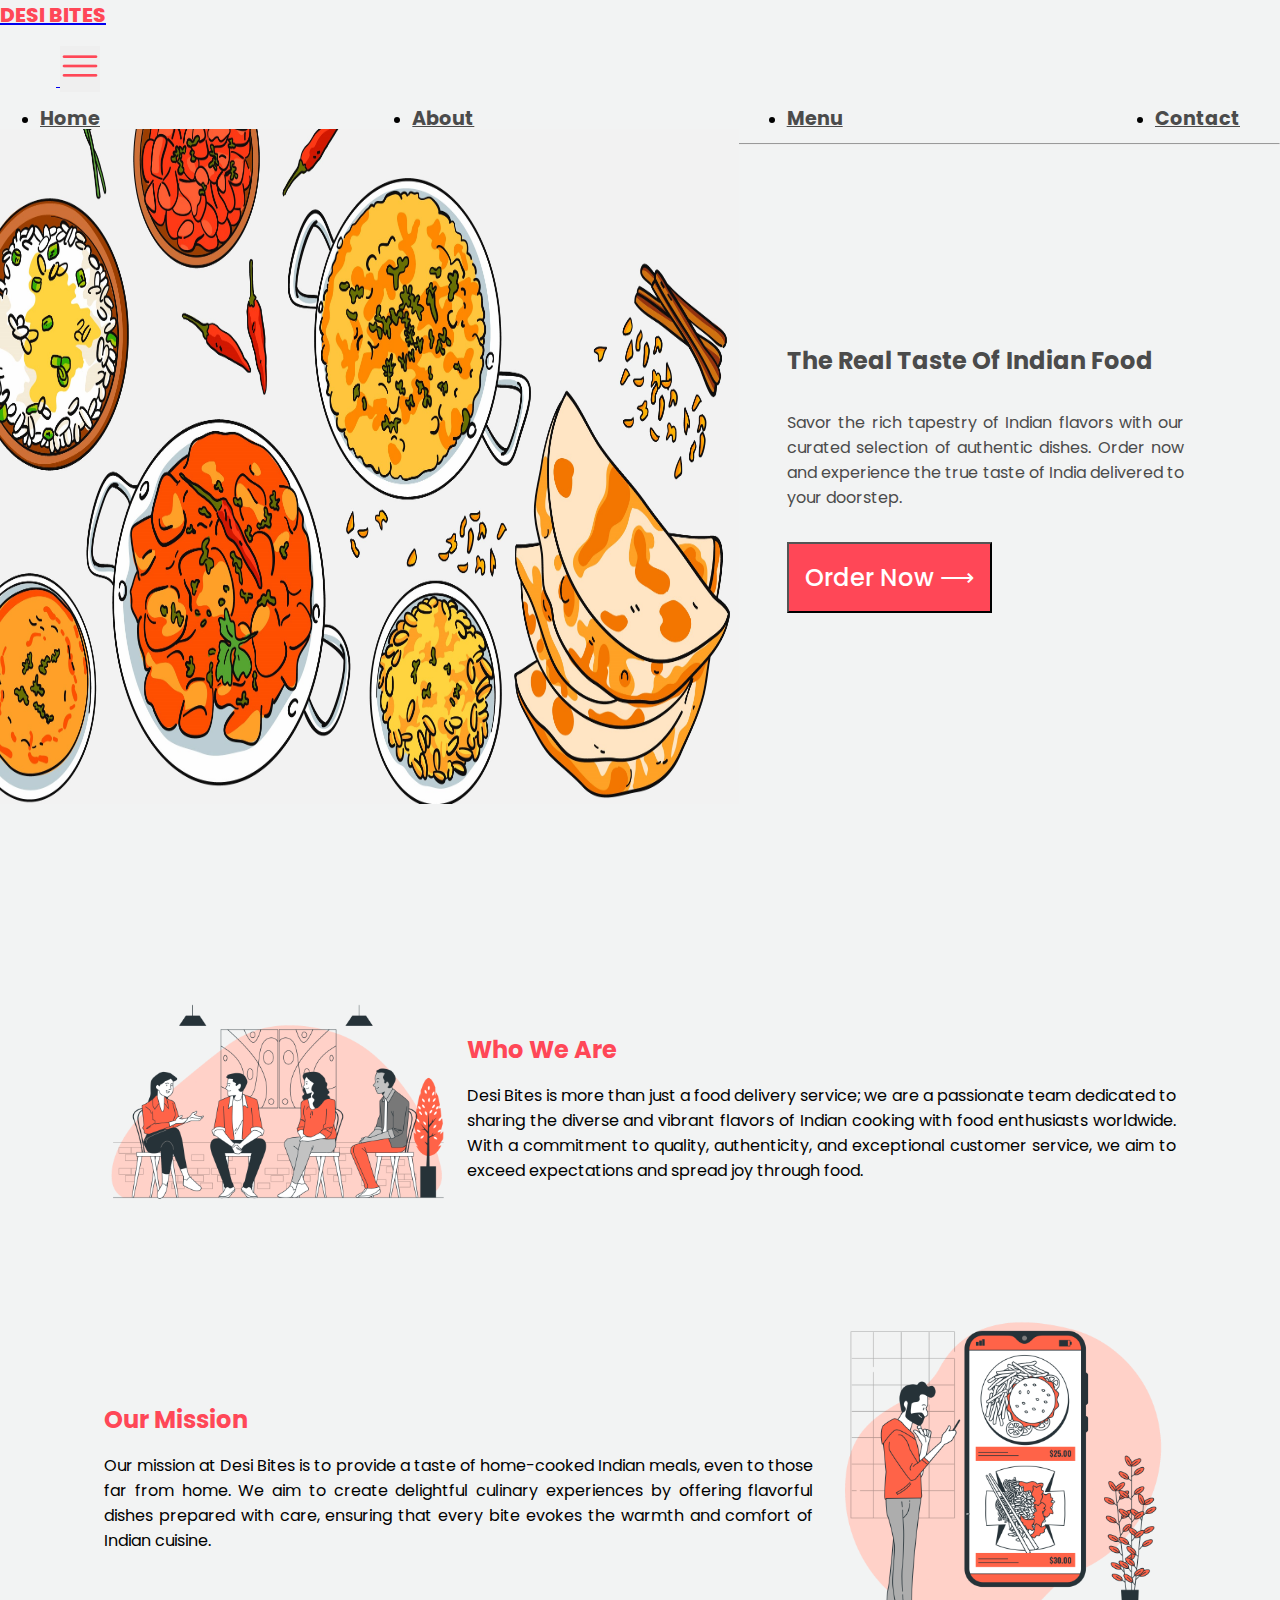
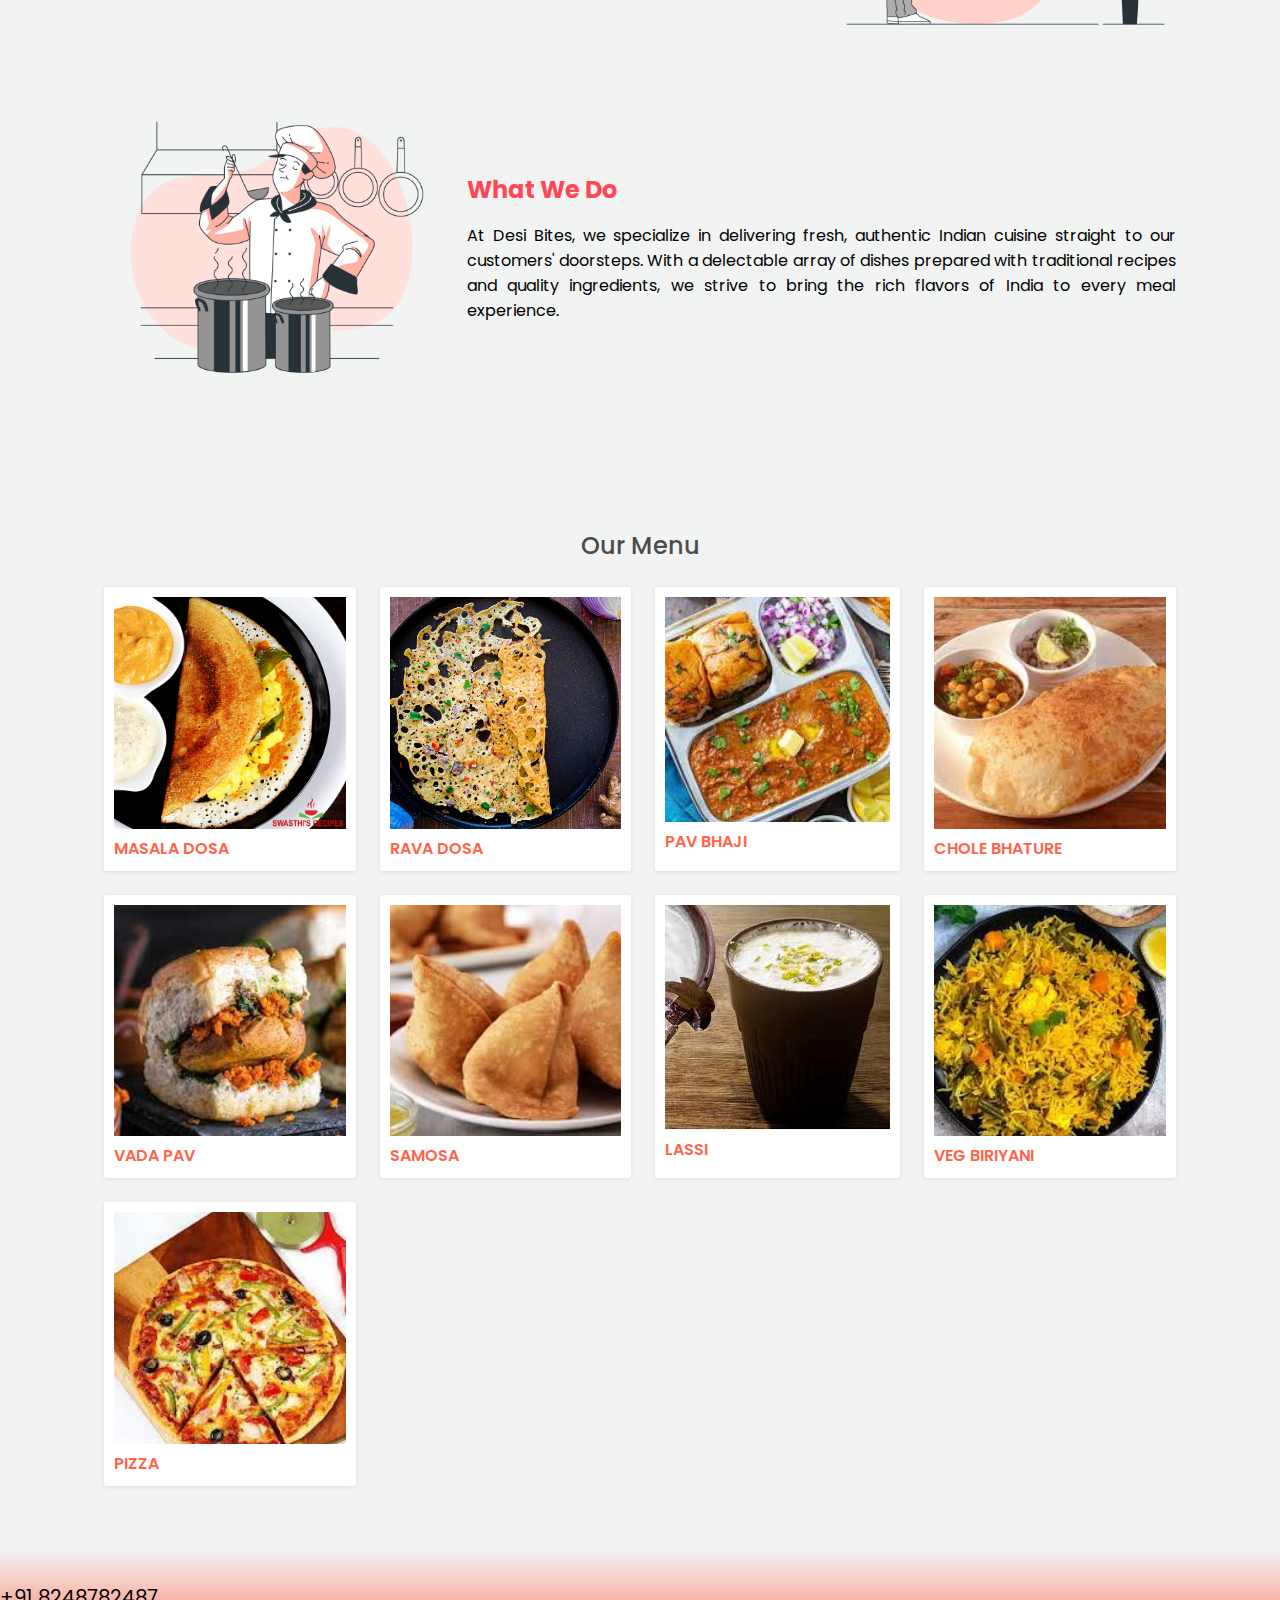
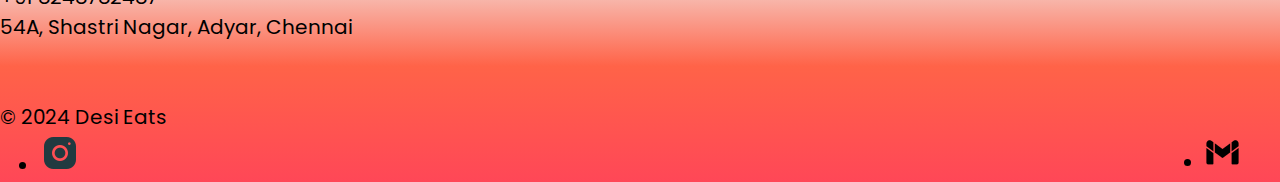
==== frontend/index.html @ 7fdef75f "first commit" ====
<!DOCTYPE html>
<html lang="en">

<head>
  <meta charset="UTF-8">
  <meta name="viewport" content="width=device-width, initial-scale=1.0">
  <title>DESI BITES</title>
  <link href="https://cdn.jsdelivr.net/npm/bootstrap@5.3.2/dist/css/bootstrap.min.css" rel="stylesheet"
    integrity="sha384-T3c6CoIi6uLrA9TneNEoa7RxnatzjcDSCmG1MXxSR1GAsXEV/Dwwykc2MPK8M2HN" crossorigin="anonymous">
  <link href="style.css" rel="stylesheet">
  <link rel="preconnect" href="https://fonts.googleapis.com">
  <link rel="preconnect" href="https://fonts.gstatic.com" crossorigin>
  <link href="https://fonts.googleapis.com/css2?family=Oswald:wght@500&family=Quicksand&display=swap" rel="stylesheet">
</head>

<body>


  <div class="navi container-sm">
    <nav class="navbar navbar-expand-md">

      <a href="/" class="d-flex align-items-center mb-0 mb-md-0 me-md-auto link-body-emphasis text-decoration-none">

        <p>DESI BITES</p>
        <svg class="bi me-4" width="40" height="30">
          <use xlink:href="#bootstrap"></use>
        </svg>
      </a>
      <button class="navbar-toggler" type="button" data-bs-toggle="collapse" data-bs-target="#navbarNav"
        aria-controls="navbarNav" aria-expanded="false" aria-label="Toggle navigation">
        <img src="./images/menu-bar.png">
      </button>
      <div class="collapse navbar-collapse justify-content-end " id="navbarNav">
        <ul class="nav">
          <li class="nav-item"><a href="#Home" class="nav-link" aria-current="page">Home</a></li>
          <li class="nav-item"><a href="#About" class="nav-link">About</a></li>
          <li class="nav-item"><a href="#products" class="nav-link">Menu</a></li>
          <li class="nav-item"><a href="#end" class="nav-link">Contact</a></li>
        </ul>
      </div>
    </nav>
    <hr>
  </div>

  <section id="Home" class="container-xxxl">

    <div class="bg">
      <img src="images/landing.jpg">
    </div>
    <div class="content">
      <h2 class="fs-1">The Real Taste Of Indian Food</h2>
      <p>Savor the rich tapestry of Indian flavors with our curated selection of authentic dishes. Order now and
        experience the true taste of India delivered to your doorstep.</p>
      <a href="./order.html"><button type="button" class="btn">Order Now ⟶ </button></a>
    </div>

  </section>


  <section id="About" class="container px-2 py-5 parallax">
    <div>
      <img src="./images/who.png">
    </div>
    <div class="words1">
      <h2>Who We Are</h2>
      <p>Desi Bites is more than just a food delivery service; we are a passionate team dedicated to sharing the diverse and vibrant flavors of Indian cooking with food enthusiasts worldwide. With a commitment to quality, authenticity, and exceptional customer service, we aim to exceed expectations and spread joy through food.</p>
    </div>
    <div>
      <img src="./images/mission.png">
    </div>
    <div class="words2 ">
      <h2>Our Mission</h2>
      <p>Our mission at Desi Bites is to provide a taste of home-cooked Indian meals, even to those far from home. We aim to create delightful culinary experiences by offering flavorful dishes prepared with care, ensuring that every bite evokes the warmth and comfort of Indian cuisine.</p>
    </div>

    <div>
      <img src="./images/what.png">
    </div>
    <div class="words3">
      <h2>What We Do</h2>
      <p>At Desi Bites, we specialize in delivering fresh, authentic Indian cuisine straight to our customers' doorsteps. With a delectable array of dishes prepared with traditional recipes and quality ingredients, we strive to bring the rich flavors of India to every meal experience.</p>
    </div>
  </section>


  <div id="products" class="container">
    <h2 class="title">Our Menu</h2>
    <div class="shop-content">


      <div class="food-box">
        <div class="pic">
          <img src="images/masaladosa.jpg" class="food-img">
        </div>
        <h2 class="food-title">MASALA DOSA</h2>
      </div>


      <div class="food-box">
        <div class="pic"><img src="images/ravadosa.jpg" class="food-img"></div>
        <h2 class="food-title">RAVA DOSA</h2>
      </div>

      <div class="food-box">
        <div class="pic"><img src="images/pavbhaji.jpeg" class="food-img"></div>
        <h2 class="food-title">PAV BHAJI</h2>
      </div>

      <div class="food-box">
        <div class="pic"><img src="images/chole.jpeg" class="food-img"></div>
        <h2 class="food-title">CHOLE BHATURE</h2>
      </div>

      <div class="food-box">
        <div class="pic"><img src="images/vadapav.jpeg" class="food-img"></div>
        <h2 class="food-title">VADA PAV</h2>
      </div>

      <div class="food-box">
        <div class="pic"><img src="images/samosa.jpeg" class="food-img"></div>
        <h2 class="food-title">SAMOSA</h2>
        
      </div>


      <div class="food-box">
        <div class="pic"><img src="images/lassi.jpeg" class="food-img"></div>
        <h2 class="food-title">LASSI</h2>
      </div>


      <div class="food-box">
        <div class="pic"><img src="images/biriyani.jpeg" class="food-img"></div>
        <h2 class="food-title">VEG BIRIYANI</h2>
        
      </div>

      <div class="food-box">
        <div class="pic"><img src="images/pizza.jpeg" class="food-img"></div>
        <h2 class="food-title">PIZZA</h2>
      </div>

    </div>
  </div>

  <section id="end">
    <footer class="d-flex flex-wrap justify-content-between align-items-center px-5 py-5 ">
      <div class="col-md-4 d-flex align-items-center">
        <p>+91 8248782487<br>54A, Shastri Nagar, Adyar, Chennai<br><br><br>© 2024 Desi Eats</p>

      </div>

      <ul class="nav col-md-4 justify-content-end list-unstyled d-flex">
        <li class="ms-3"><a class="text-body-secondary" href="https://www.instagram.com/">
            <img src="./images/instagram.png">
          </a></li>
        <li class="ms-3"><a class="text-body-secondary" href="https://mail.google.com/mail/">
            <img src="./images/gmail.png">
          </a></li>
      </ul>
    </footer>
  </section>
  <iframe class="chat-bot" width="350" height="400" allow="microphone;" src="https://console.dialogflow.com/api-client/demo/embedded/bd2363ce-1d97-408a-8fe8-2c921ad6c473"></iframe>
  <script src="https://cdn.jsdelivr.net/npm/bootstrap@5.3.2/dist/js/bootstrap.bundle.min.js"
    integrity="sha384-C6RzsynM9kWDrMNeT87bh95OGNyZPhcTNXj1NW7RuBCsyN/o0jlpcV8Qyq46cDfL"
    crossorigin="anonymous"></script>
    <script src="script.js"></script>
</body>

</html>
---- frontend/style.css ----
@import url('https://fonts.googleapis.com/css2?family=Poppins:wght@200;300;400;500;600;700;800;900&display=swap');

* {
  font-family: 'Poppins', sans-serif;
  margin: 0;
  padding: 0;
  box-sizing: border-box;
}

body {
  background-color: #F2F3F3;
}

header {
  position: fixed;
  top: 0;
  left: 0;
  width: 100%;
  z-index: 99;
  background-color: #ff4757;
}

.nav {
  max-width: 1200px;
  margin: auto;
  width: 100%;
  height: 50px;
  display: flex;
  justify-content: space-between;
  align-items: center;
}

.logo {
  font-size: 1.1rem;
  font-weight: 500;
  text-decoration: none;
  text-transform: uppercase;
  color: #ffffff;
}

.box {
  color: white;
  width: 30px;
  height: 30px;
  text-align: center;
  position: relative;
}

.cart-count {
  position: absolute;
  background-color: #2f3542;
  top: -5px;
  right: 0;
  padding: 3px;
  height: 20px;
  width: 20px;
  line-height: 20px;
  border-radius: 50%;
  z-index: 99;
}

#cart-icon {
  font-size: 1.5rem;
  cursor: pointer;
  padding-top: 10px;
}

img {
  width: 100%;
}

.container {
  max-width: 1200px;
  padding: 4rem;
  margin: auto;
  width: 100%;
}

svg {
  height: 3.5rem;
  width: 3.5rem;
}

.navi p {
  font-size: 1.25rem;
  font-weight: 800;
  color: #ff4757;
}

.navi span {
  color: #4b4b4b;
  font-weight: 900;
}

.nav-link {
  color: #4b4b4b;
  font-weight: bolder;
  font-size: 1.2rem;
}

.nav-link:hover {
  color: #ff4757;
}

.navbar-toggler {
  border: none;
}

.bg img {
  min-width: 100%;
  height: auto;
}

#Home {
  min-height: 50vh;
  display: grid;
  grid-template-columns: 1.5fr 1fr;
  align-items: center;
  justify-content: center;
  column-gap: 3rem;
  margin-bottom: 5rem;
}

.bg img {
  margin-top: -1rem;
  height: 75vh;

}

.content {
  color: #4b4b4b;
  margin-right: 3rem;
}

.content p {
  text-align: justify;
  margin-right: 3rem;
  margin-top: 2rem;
}

.content .btn {
  color: #ffffff;
  background-color: #ff4757;
  font-size: 1.5rem;
  font-weight: 500;
  padding: 1rem;
  margin-top: 2rem;
}

.content .btn:hover {
  color: #ffffff;
  border: 1px solid;
  box-shadow: 4px 4px 8px #ff4757;
}


h2.title {
  text-align: center;
  font-weight: 500;
  margin-bottom: 1.5rem;
  color: #4b4b4b;
}

.shop-content {
  display: grid;
  grid-template-columns: repeat(auto-fit, minmax(220px, auto));
  gap: 1.5rem;
  justify-content: center;
  align-content: center;
}

.food-box {
  position: relative;
  background-color: #fff;
  padding: 10px;
  box-shadow: 0 1px 4px rgba(40, 37, 37, 0.1);
  border-radius: 3px;
}

.pic {
  overflow: hidden;
}

.pic:hover img {
  transform: scale(1.5);
}

.food-img {
  transition: 0.4s;
  aspect-ratio: 1/1;
  object-fit: cover;
}

.food-title {
  font-size: 1rem;
  font-weight: 600;
  color: #ff6348;
}

.food-price {
  font-weight: 500;
}

.add-cart {
  position: absolute;
  bottom: 0;
  right: 0;
  background-color: #2ed573;
  color: white;
  padding: 10px;
  font-size: 1.1rem;
  cursor: pointer;
  transition: 0.5s;
}

.add-cart:hover {
  background-color: rgba(255, 0, 0, 0.786);
}


.cart {
  position: fixed;
  top: 0;
  right: -100%;
  width: 400px;
  height: 100vh;
  overflow-y: auto;
  overflow-x: hidden;
  padding: 20px;
  background-color: white;
  box-shadow: 0 1px 4px rgba(40, 37, 37, 0.1);
  z-index: 100;
}

.cart-active {
  right: 0;
  transition: 0.5s;
}

.cart-title {
  text-align: center;
  font-size: 1.5rem;
  font-weight: 500;
  margin-bottom: 1rem;
  padding-bottom: 20px;
  border-bottom: 1px solid rgba(0, 0, 0, 0.1);
}

.cart-box {
  display: grid;
  grid-template-columns: 32% 50% 18%;
  align-items: center;
  gap: 1rem;
  margin-top: 1rem;
  border-bottom: 1px solid rgba(0, 0, 0, 0.1);
  padding-bottom: 10px;
}

.cart-img {
  width: 75px;
  height: 75px;
  object-fit: cover;
  border: 2px solid rgba(0, 0, 0, 0.1);
  padding: 5px;
}

.detail-box {
  display: grid;
  row-gap: 0.5rem;
}

.price-box {
  display: flex;
  justify-content: space-between;
}

.cart-food-title {
  font-size: 1rem;
  text-transform: uppercase;
  color: #ff6348;
  font-weight: 500;
}

.cart-price {
  font-weight: 500;
}

.cart-quantity {
  border: 1px solid rgba(0, 0, 0, 0.1);
  outline: none;
  width: 2.4rem;
  text-align: center;
  font-size: 1rem;
}

.cart-remove {
  font-size: 24px;
  color: red;
  cursor: pointer;
}

.total {
  display: flex;
  justify-content: flex-end;
  margin-top: 1.5rem;
}

.total-title {
  font-size: 1rem;
  font-weight: 600;
}

.total-price {
  margin-left: 0.5rem;
}

.btn-buy {
  padding: 12px 20px;
  background-color: #2f3542;
  color: #fff;
  border: none;
  font-size: 1rem;
  font-weight: 500;
  cursor: pointer;
}

#cart-close {
  position: absolute;
  top: 1rem;
  right: 0.8rem;
  font-size: 2rem;
  cursor: pointer;
}

#About {
  padding: 2.5rem 5%;
  display: grid;
  grid-template-rows: 1fr 1fr 1fr;
  grid-template-columns: 1fr 1fr 1fr;
  justify-content: center;
  text-align: justify;
  align-items: center;
  gap: 1rem;
}

.words1 {
  grid-row-start: 1;
  grid-column-start: 2;

  grid-row-end: 2;
  grid-column-end: 4;
}

.words2 {
  grid-row-start: 2;
  grid-column-start: 1;

  grid-row-end: 3;
  grid-column-end: 3;
}

.words3 {
  grid-row-start: 3;
  grid-column-start: 2;

  grid-row-end: 4;
  grid-column-end: 4;
}

#About img {
  max-width: 100%;
  height: auto;
}

#About h2 {
  color: #ff4757;
  padding-bottom: 1rem;
}


#end {
  padding-top: 2rem;
  font-size: 1.25rem;
  ;
  background: linear-gradient(180deg, #F2F3F3, #ff6348, #ff4757);
}

hr {
  color: #4b4b4b;
}
.chat-bot {
  position: fixed;
  right: 20px;
  bottom: 200px;
  border: none;
  z-index: 1000; 
}


@media (max-width:768px) {

  p {
    font-size: 1rem;
    line-height: 1.5rem;
  }

  #Home {
    display: flex;
    flex-direction: column;
    gap: 2rem;
  }

  .bg img {
    height: 50vh;

  }

  .content {
    margin-left: 15%;
  }

  .content .btn {
    border-width: 2px;
    font-size: 1.2rem;
    padding: 0.75rem;
    margin-top: 1rem;
  }

  #About {
    display: flex;
    flex-direction: column;
    gap: 2.5rem
  }

  #About h2 {
    text-align: center;
  }

  #About img {
    max-width: 50%;
    height: auto;
    margin-left: auto;
    margin-right: auto;
    display: block;
  }
}
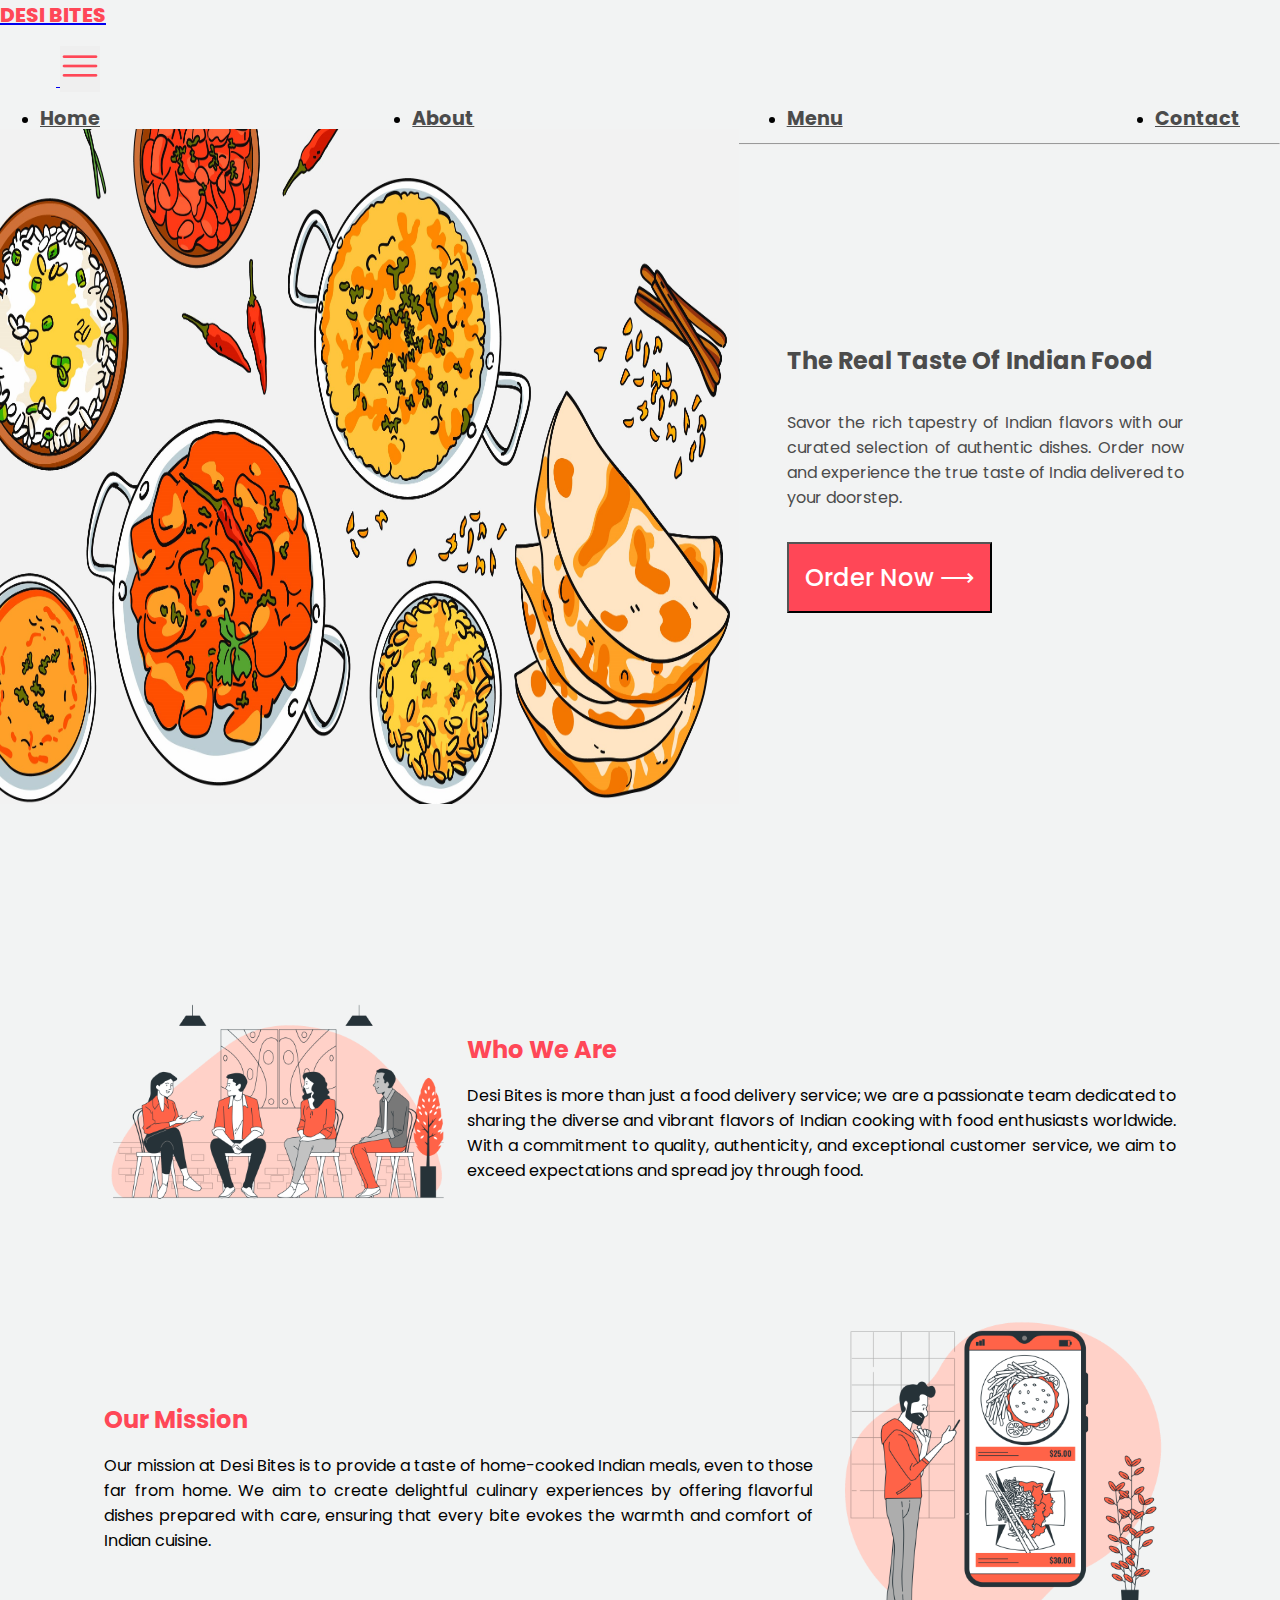
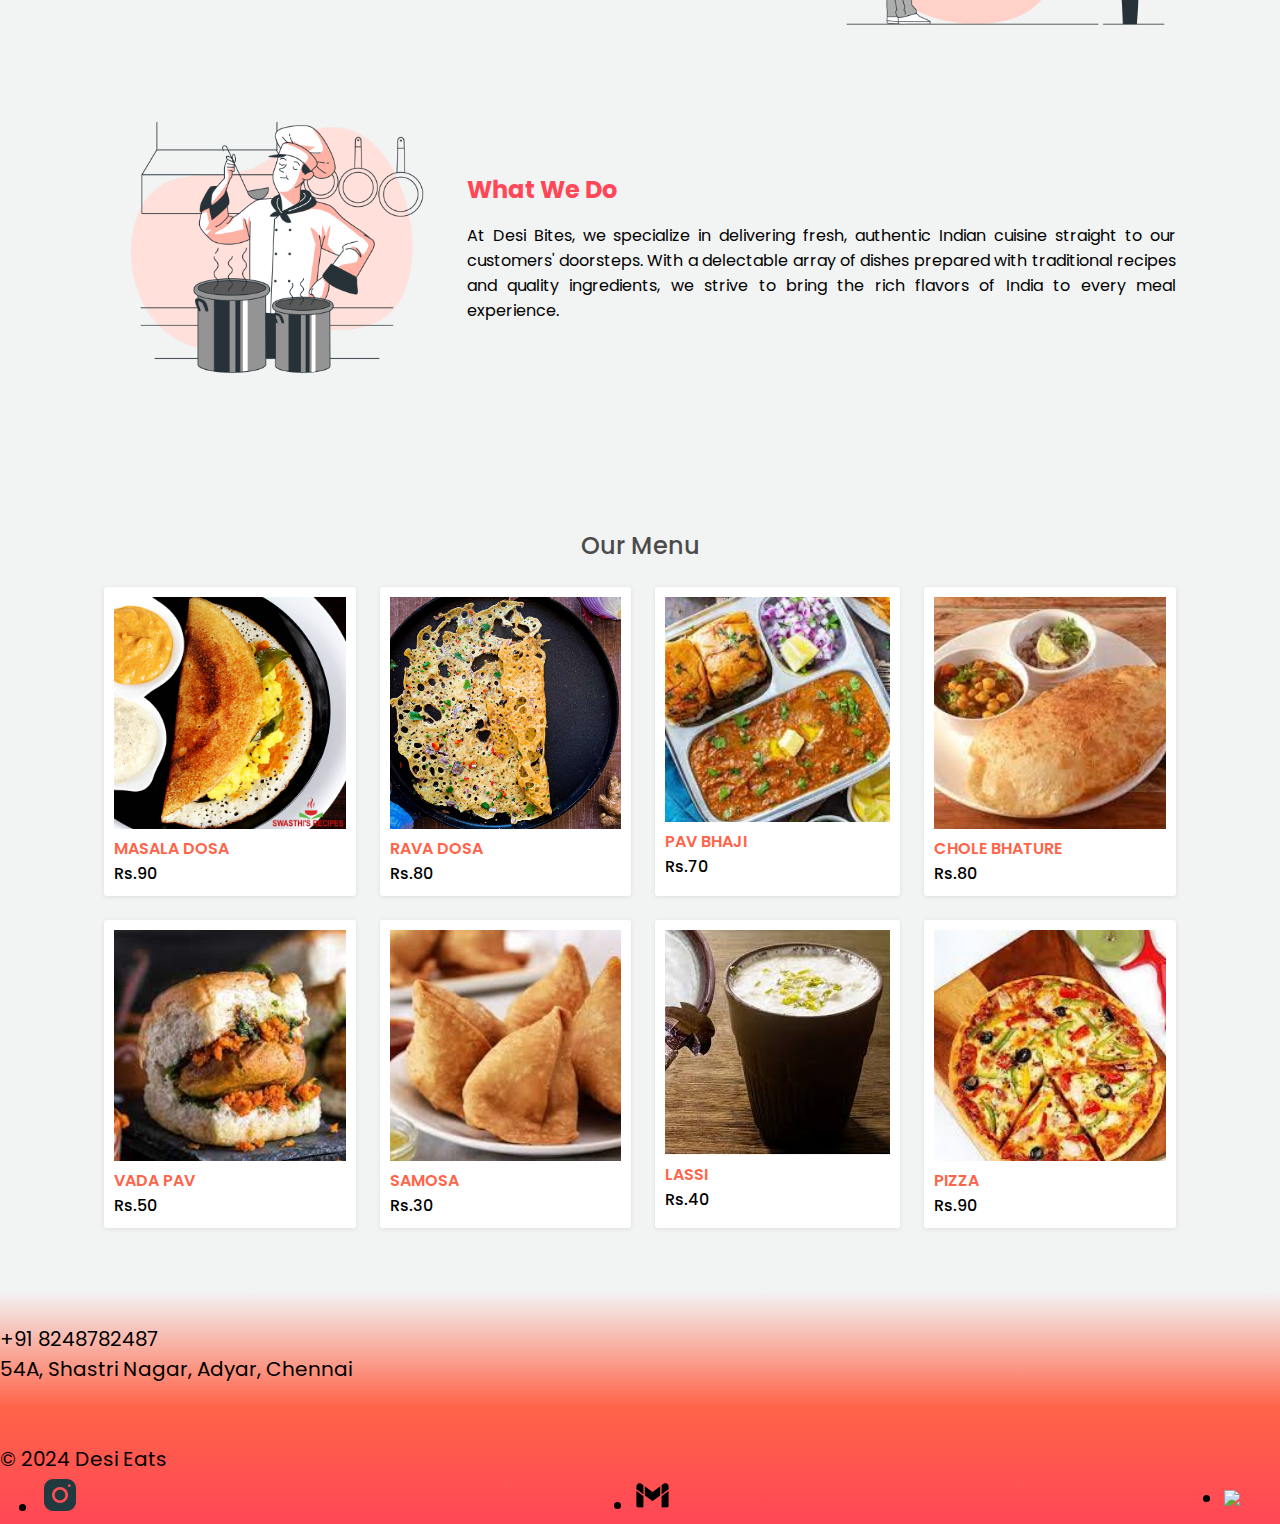
==== commit e7ff71d4: "Add files via upload" ====
--- a/frontend/index.html
+++ b/frontend/index.html
@@ -1,170 +1,181 @@
-<!DOCTYPE html>
-<html lang="en">
-
-<head>
-  <meta charset="UTF-8">
-  <meta name="viewport" content="width=device-width, initial-scale=1.0">
-  <title>DESI BITES</title>
-  <link href="https://cdn.jsdelivr.net/npm/bootstrap@5.3.2/dist/css/bootstrap.min.css" rel="stylesheet"
-    integrity="sha384-T3c6CoIi6uLrA9TneNEoa7RxnatzjcDSCmG1MXxSR1GAsXEV/Dwwykc2MPK8M2HN" crossorigin="anonymous">
-  <link href="style.css" rel="stylesheet">
-  <link rel="preconnect" href="https://fonts.googleapis.com">
-  <link rel="preconnect" href="https://fonts.gstatic.com" crossorigin>
-  <link href="https://fonts.googleapis.com/css2?family=Oswald:wght@500&family=Quicksand&display=swap" rel="stylesheet">
-</head>
-
-<body>
-
-
-  <div class="navi container-sm">
-    <nav class="navbar navbar-expand-md">
-
-      <a href="/" class="d-flex align-items-center mb-0 mb-md-0 me-md-auto link-body-emphasis text-decoration-none">
-
-        <p>DESI BITES</p>
-        <svg class="bi me-4" width="40" height="30">
-          <use xlink:href="#bootstrap"></use>
-        </svg>
-      </a>
-      <button class="navbar-toggler" type="button" data-bs-toggle="collapse" data-bs-target="#navbarNav"
-        aria-controls="navbarNav" aria-expanded="false" aria-label="Toggle navigation">
-        <img src="./images/menu-bar.png">
-      </button>
-      <div class="collapse navbar-collapse justify-content-end " id="navbarNav">
-        <ul class="nav">
-          <li class="nav-item"><a href="#Home" class="nav-link" aria-current="page">Home</a></li>
-          <li class="nav-item"><a href="#About" class="nav-link">About</a></li>
-          <li class="nav-item"><a href="#products" class="nav-link">Menu</a></li>
-          <li class="nav-item"><a href="#end" class="nav-link">Contact</a></li>
-        </ul>
-      </div>
-    </nav>
-    <hr>
-  </div>
-
-  <section id="Home" class="container-xxxl">
-
-    <div class="bg">
-      <img src="images/landing.jpg">
-    </div>
-    <div class="content">
-      <h2 class="fs-1">The Real Taste Of Indian Food</h2>
-      <p>Savor the rich tapestry of Indian flavors with our curated selection of authentic dishes. Order now and
-        experience the true taste of India delivered to your doorstep.</p>
-      <a href="./order.html"><button type="button" class="btn">Order Now ⟶ </button></a>
-    </div>
-
-  </section>
-
-
-  <section id="About" class="container px-2 py-5 parallax">
-    <div>
-      <img src="./images/who.png">
-    </div>
-    <div class="words1">
-      <h2>Who We Are</h2>
-      <p>Desi Bites is more than just a food delivery service; we are a passionate team dedicated to sharing the diverse and vibrant flavors of Indian cooking with food enthusiasts worldwide. With a commitment to quality, authenticity, and exceptional customer service, we aim to exceed expectations and spread joy through food.</p>
-    </div>
-    <div>
-      <img src="./images/mission.png">
-    </div>
-    <div class="words2 ">
-      <h2>Our Mission</h2>
-      <p>Our mission at Desi Bites is to provide a taste of home-cooked Indian meals, even to those far from home. We aim to create delightful culinary experiences by offering flavorful dishes prepared with care, ensuring that every bite evokes the warmth and comfort of Indian cuisine.</p>
-    </div>
-
-    <div>
-      <img src="./images/what.png">
-    </div>
-    <div class="words3">
-      <h2>What We Do</h2>
-      <p>At Desi Bites, we specialize in delivering fresh, authentic Indian cuisine straight to our customers' doorsteps. With a delectable array of dishes prepared with traditional recipes and quality ingredients, we strive to bring the rich flavors of India to every meal experience.</p>
-    </div>
-  </section>
-
-
-  <div id="products" class="container">
-    <h2 class="title">Our Menu</h2>
-    <div class="shop-content">
-
-
-      <div class="food-box">
-        <div class="pic">
-          <img src="images/masaladosa.jpg" class="food-img">
-        </div>
-        <h2 class="food-title">MASALA DOSA</h2>
-      </div>
-
-
-      <div class="food-box">
-        <div class="pic"><img src="images/ravadosa.jpg" class="food-img"></div>
-        <h2 class="food-title">RAVA DOSA</h2>
-      </div>
-
-      <div class="food-box">
-        <div class="pic"><img src="images/pavbhaji.jpeg" class="food-img"></div>
-        <h2 class="food-title">PAV BHAJI</h2>
-      </div>
-
-      <div class="food-box">
-        <div class="pic"><img src="images/chole.jpeg" class="food-img"></div>
-        <h2 class="food-title">CHOLE BHATURE</h2>
-      </div>
-
-      <div class="food-box">
-        <div class="pic"><img src="images/vadapav.jpeg" class="food-img"></div>
-        <h2 class="food-title">VADA PAV</h2>
-      </div>
-
-      <div class="food-box">
-        <div class="pic"><img src="images/samosa.jpeg" class="food-img"></div>
-        <h2 class="food-title">SAMOSA</h2>
-        
-      </div>
-
-
-      <div class="food-box">
-        <div class="pic"><img src="images/lassi.jpeg" class="food-img"></div>
-        <h2 class="food-title">LASSI</h2>
-      </div>
-
-
-      <div class="food-box">
-        <div class="pic"><img src="images/biriyani.jpeg" class="food-img"></div>
-        <h2 class="food-title">VEG BIRIYANI</h2>
-        
-      </div>
-
-      <div class="food-box">
-        <div class="pic"><img src="images/pizza.jpeg" class="food-img"></div>
-        <h2 class="food-title">PIZZA</h2>
-      </div>
-
-    </div>
-  </div>
-
-  <section id="end">
-    <footer class="d-flex flex-wrap justify-content-between align-items-center px-5 py-5 ">
-      <div class="col-md-4 d-flex align-items-center">
-        <p>+91 8248782487<br>54A, Shastri Nagar, Adyar, Chennai<br><br><br>© 2024 Desi Eats</p>
-
-      </div>
-
-      <ul class="nav col-md-4 justify-content-end list-unstyled d-flex">
-        <li class="ms-3"><a class="text-body-secondary" href="https://www.instagram.com/">
-            <img src="./images/instagram.png">
-          </a></li>
-        <li class="ms-3"><a class="text-body-secondary" href="https://mail.google.com/mail/">
-            <img src="./images/gmail.png">
-          </a></li>
-      </ul>
-    </footer>
-  </section>
-  <iframe class="chat-bot" width="350" height="400" allow="microphone;" src="https://console.dialogflow.com/api-client/demo/embedded/bd2363ce-1d97-408a-8fe8-2c921ad6c473"></iframe>
-  <script src="https://cdn.jsdelivr.net/npm/bootstrap@5.3.2/dist/js/bootstrap.bundle.min.js"
-    integrity="sha384-C6RzsynM9kWDrMNeT87bh95OGNyZPhcTNXj1NW7RuBCsyN/o0jlpcV8Qyq46cDfL"
-    crossorigin="anonymous"></script>
-    <script src="script.js"></script>
-</body>
-
+<!DOCTYPE html>
+<html lang="en">
+
+<head>
+  <meta charset="UTF-8">
+  <meta name="viewport" content="width=device-width, initial-scale=1.0">
+  <title>DESI BITES</title>
+  <link href="https://cdn.jsdelivr.net/npm/bootstrap@5.3.2/dist/css/bootstrap.min.css" rel="stylesheet"
+    integrity="sha384-T3c6CoIi6uLrA9TneNEoa7RxnatzjcDSCmG1MXxSR1GAsXEV/Dwwykc2MPK8M2HN" crossorigin="anonymous">
+  <link href="./style.css" rel="stylesheet">
+  <link rel="preconnect" href="https://fonts.googleapis.com">
+  <link rel="preconnect" href="https://fonts.gstatic.com" crossorigin>
+  <link href="https://fonts.googleapis.com/css2?family=Oswald:wght@500&family=Quicksand&display=swap" rel="stylesheet">
+</head>
+
+<body>
+
+
+  <div class="navi container-sm">
+    <nav class="navbar navbar-expand-md">
+
+      <a href="/" class="d-flex align-items-center mb-0 mb-md-0 me-md-auto link-body-emphasis text-decoration-none">
+
+        <p>DESI BITES</p>
+        <svg class="bi me-4" width="40" height="30">
+          <use xlink:href="#bootstrap"></use>
+        </svg>
+      </a>
+      <button class="navbar-toggler" type="button" data-bs-toggle="collapse" data-bs-target="#navbarNav"
+        aria-controls="navbarNav" aria-expanded="false" aria-label="Toggle navigation">
+        <img src="./images/menu-bar.png">
+      </button>
+      <div class="collapse navbar-collapse justify-content-end " id="navbarNav">
+        <ul class="nav">
+          <li class="nav-item"><a href="#Home" class="nav-link" aria-current="page">Home</a></li>
+          <li class="nav-item"><a href="#About" class="nav-link">About</a></li>
+          <li class="nav-item"><a href="#products" class="nav-link">Menu</a></li>
+          <li class="nav-item"><a href="#end" class="nav-link">Contact</a></li>
+        </ul>
+      </div>
+    </nav>
+    <hr>
+  </div>
+
+  <section id="Home" class="container-xxxl">
+
+    <div class="bg">
+      <img src="images/landing.jpg">
+    </div>
+    <div class="content">
+      <h2 class="fs-1">The Real Taste Of Indian Food</h2>
+      <p>Savor the rich tapestry of Indian flavors with our curated selection of authentic dishes. Order now and
+        experience the true taste of India delivered to your doorstep.</p>
+      <a href="./order.html"><button type="button" class="btn">Order Now ⟶ </button></a>
+    </div>
+
+  </section>
+
+
+  <section id="About" class="container px-2 py-5 parallax">
+    <div>
+      <img src="./images/who.png">
+    </div>
+    <div class="words1">
+      <h2>Who We Are</h2>
+      <p>Desi Bites is more than just a food delivery service; we are a passionate team dedicated to sharing the diverse
+        and vibrant flavors of Indian cooking with food enthusiasts worldwide. With a commitment to quality,
+        authenticity, and exceptional customer service, we aim to exceed expectations and spread joy through food.</p>
+    </div>
+    <div>
+      <img src="./images/mission.png">
+    </div>
+    <div class="words2 ">
+      <h2>Our Mission</h2>
+      <p>Our mission at Desi Bites is to provide a taste of home-cooked Indian meals, even to those far from home. We
+        aim to create delightful culinary experiences by offering flavorful dishes prepared with care, ensuring that
+        every bite evokes the warmth and comfort of Indian cuisine.</p>
+    </div>
+
+    <div>
+      <img src="./images/what.png">
+    </div>
+    <div class="words3">
+      <h2>What We Do</h2>
+      <p>At Desi Bites, we specialize in delivering fresh, authentic Indian cuisine straight to our customers'
+        doorsteps. With a delectable array of dishes prepared with traditional recipes and quality ingredients, we
+        strive to bring the rich flavors of India to every meal experience.</p>
+    </div>
+  </section>
+
+
+  <div id="products" class="container">
+    <h2 class="title">Our Menu</h2>
+    <div class="shop-content">
+
+
+      <div class="food-box">
+        <div class="pic">
+          <img src="images/masaladosa.jpg" class="food-img">
+        </div>
+        <h2 class="food-title">MASALA DOSA</h2>
+        <span class="food-price">Rs.90</span>
+      </div>
+
+
+      <div class="food-box">
+        <div class="pic"><img src="images/ravadosa.jpg" class="food-img"></div>
+        <h2 class="food-title">RAVA DOSA</h2>
+        <span class="food-price">Rs.80</span>
+      </div>
+
+      <div class="food-box">
+        <div class="pic"><img src="images/pavbhaji.jpeg" class="food-img"></div>
+        <h2 class="food-title">PAV BHAJI</h2>
+        <span class="food-price">Rs.70</span>
+      </div>
+
+      <div class="food-box">
+        <div class="pic"><img src="images/chole.jpeg" class="food-img"></div>
+        <h2 class="food-title">CHOLE BHATURE</h2>
+        <span class="food-price">Rs.80</span>
+      </div>
+
+      <div class="food-box">
+        <div class="pic"><img src="images/vadapav.jpeg" class="food-img"></div>
+        <h2 class="food-title">VADA PAV</h2>
+        <span class="food-price">Rs.50</span>
+      </div>
+
+      <div class="food-box">
+        <div class="pic"><img src="images/samosa.jpeg" class="food-img"></div>
+        <h2 class="food-title">SAMOSA</h2>
+        <span class="food-price">Rs.30</span>
+
+      </div>
+
+
+      <div class="food-box">
+        <div class="pic"><img src="images/lassi.jpeg" class="food-img"></div>
+        <h2 class="food-title">LASSI</h2>
+        <span class="food-price">Rs.40</span>
+      </div>
+
+      <div class="food-box">
+        <div class="pic"><img src="images/pizza.jpeg" class="food-img"></div>
+        <h2 class="food-title">PIZZA</h2>
+        <span class="food-price">Rs.90</span>
+      </div>
+
+    </div>
+  </div>
+
+  <section id="end">
+    <footer class="d-flex flex-wrap justify-content-between align-items-center px-5 py-5 ">
+      <div class="col-md-4 d-flex align-items-center">
+        <p>+91 8248782487<br>54A, Shastri Nagar, Adyar, Chennai<br><br><br>© 2024 Desi Eats</p>
+
+      </div>
+
+      <ul class="nav col-md-4 justify-content-end list-unstyled d-flex">
+        <li class="ms-3"><a class="text-body-secondary" href="https://www.instagram.com/">
+            <img src="./images/instagram.png">
+          </a></li>
+        <li class="ms-3"><a class="text-body-secondary" href="https://mail.google.com/mail/">
+            <img src="./images/gmail.png">
+          </a></li>
+        <li class="ms-3"><a class="text-body-secondary" href="https://mail.google.com/mail/">
+            <img src="./images/fb.png">
+          </a></li>
+      </ul>
+    </footer>
+  </section>
+  <script src="https://www.gstatic.com/dialogflow-console/fast/messenger/bootstrap.js?v=1"></script>
+  <df-messenger intent="WELCOME" chat-title="VAMAAN" agent-id="bd2363ce-1d97-408a-8fe8-2c921ad6c473"
+    language-code="en"></df-messenger>
+  <script src="https://cdn.jsdelivr.net/npm/bootstrap@5.3.2/dist/js/bootstrap.bundle.min.js"
+    integrity="sha384-C6RzsynM9kWDrMNeT87bh95OGNyZPhcTNXj1NW7RuBCsyN/o0jlpcV8Qyq46cDfL"
+    crossorigin="anonymous"></script>
+</body>
+
 </html>--- a/frontend/style.css
+++ b/frontend/style.css
@@ -1,446 +1,437 @@
-@import url('https://fonts.googleapis.com/css2?family=Poppins:wght@200;300;400;500;600;700;800;900&display=swap');
-
-* {
-  font-family: 'Poppins', sans-serif;
-  margin: 0;
-  padding: 0;
-  box-sizing: border-box;
-}
-
-body {
-  background-color: #F2F3F3;
-}
-
-header {
-  position: fixed;
-  top: 0;
-  left: 0;
-  width: 100%;
-  z-index: 99;
-  background-color: #ff4757;
-}
-
-.nav {
-  max-width: 1200px;
-  margin: auto;
-  width: 100%;
-  height: 50px;
-  display: flex;
-  justify-content: space-between;
-  align-items: center;
-}
-
-.logo {
-  font-size: 1.1rem;
-  font-weight: 500;
-  text-decoration: none;
-  text-transform: uppercase;
-  color: #ffffff;
-}
-
-.box {
-  color: white;
-  width: 30px;
-  height: 30px;
-  text-align: center;
-  position: relative;
-}
-
-.cart-count {
-  position: absolute;
-  background-color: #2f3542;
-  top: -5px;
-  right: 0;
-  padding: 3px;
-  height: 20px;
-  width: 20px;
-  line-height: 20px;
-  border-radius: 50%;
-  z-index: 99;
-}
-
-#cart-icon {
-  font-size: 1.5rem;
-  cursor: pointer;
-  padding-top: 10px;
-}
-
-img {
-  width: 100%;
-}
-
-.container {
-  max-width: 1200px;
-  padding: 4rem;
-  margin: auto;
-  width: 100%;
-}
-
-svg {
-  height: 3.5rem;
-  width: 3.5rem;
-}
-
-.navi p {
-  font-size: 1.25rem;
-  font-weight: 800;
-  color: #ff4757;
-}
-
-.navi span {
-  color: #4b4b4b;
-  font-weight: 900;
-}
-
-.nav-link {
-  color: #4b4b4b;
-  font-weight: bolder;
-  font-size: 1.2rem;
-}
-
-.nav-link:hover {
-  color: #ff4757;
-}
-
-.navbar-toggler {
-  border: none;
-}
-
-.bg img {
-  min-width: 100%;
-  height: auto;
-}
-
-#Home {
-  min-height: 50vh;
-  display: grid;
-  grid-template-columns: 1.5fr 1fr;
-  align-items: center;
-  justify-content: center;
-  column-gap: 3rem;
-  margin-bottom: 5rem;
-}
-
-.bg img {
-  margin-top: -1rem;
-  height: 75vh;
-
-}
-
-.content {
-  color: #4b4b4b;
-  margin-right: 3rem;
-}
-
-.content p {
-  text-align: justify;
-  margin-right: 3rem;
-  margin-top: 2rem;
-}
-
-.content .btn {
-  color: #ffffff;
-  background-color: #ff4757;
-  font-size: 1.5rem;
-  font-weight: 500;
-  padding: 1rem;
-  margin-top: 2rem;
-}
-
-.content .btn:hover {
-  color: #ffffff;
-  border: 1px solid;
-  box-shadow: 4px 4px 8px #ff4757;
-}
-
-
-h2.title {
-  text-align: center;
-  font-weight: 500;
-  margin-bottom: 1.5rem;
-  color: #4b4b4b;
-}
-
-.shop-content {
-  display: grid;
-  grid-template-columns: repeat(auto-fit, minmax(220px, auto));
-  gap: 1.5rem;
-  justify-content: center;
-  align-content: center;
-}
-
-.food-box {
-  position: relative;
-  background-color: #fff;
-  padding: 10px;
-  box-shadow: 0 1px 4px rgba(40, 37, 37, 0.1);
-  border-radius: 3px;
-}
-
-.pic {
-  overflow: hidden;
-}
-
-.pic:hover img {
-  transform: scale(1.5);
-}
-
-.food-img {
-  transition: 0.4s;
-  aspect-ratio: 1/1;
-  object-fit: cover;
-}
-
-.food-title {
-  font-size: 1rem;
-  font-weight: 600;
-  color: #ff6348;
-}
-
-.food-price {
-  font-weight: 500;
-}
-
-.add-cart {
-  position: absolute;
-  bottom: 0;
-  right: 0;
-  background-color: #2ed573;
-  color: white;
-  padding: 10px;
-  font-size: 1.1rem;
-  cursor: pointer;
-  transition: 0.5s;
-}
-
-.add-cart:hover {
-  background-color: rgba(255, 0, 0, 0.786);
-}
-
-
-.cart {
-  position: fixed;
-  top: 0;
-  right: -100%;
-  width: 400px;
-  height: 100vh;
-  overflow-y: auto;
-  overflow-x: hidden;
-  padding: 20px;
-  background-color: white;
-  box-shadow: 0 1px 4px rgba(40, 37, 37, 0.1);
-  z-index: 100;
-}
-
-.cart-active {
-  right: 0;
-  transition: 0.5s;
-}
-
-.cart-title {
-  text-align: center;
-  font-size: 1.5rem;
-  font-weight: 500;
-  margin-bottom: 1rem;
-  padding-bottom: 20px;
-  border-bottom: 1px solid rgba(0, 0, 0, 0.1);
-}
-
-.cart-box {
-  display: grid;
-  grid-template-columns: 32% 50% 18%;
-  align-items: center;
-  gap: 1rem;
-  margin-top: 1rem;
-  border-bottom: 1px solid rgba(0, 0, 0, 0.1);
-  padding-bottom: 10px;
-}
-
-.cart-img {
-  width: 75px;
-  height: 75px;
-  object-fit: cover;
-  border: 2px solid rgba(0, 0, 0, 0.1);
-  padding: 5px;
-}
-
-.detail-box {
-  display: grid;
-  row-gap: 0.5rem;
-}
-
-.price-box {
-  display: flex;
-  justify-content: space-between;
-}
-
-.cart-food-title {
-  font-size: 1rem;
-  text-transform: uppercase;
-  color: #ff6348;
-  font-weight: 500;
-}
-
-.cart-price {
-  font-weight: 500;
-}
-
-.cart-quantity {
-  border: 1px solid rgba(0, 0, 0, 0.1);
-  outline: none;
-  width: 2.4rem;
-  text-align: center;
-  font-size: 1rem;
-}
-
-.cart-remove {
-  font-size: 24px;
-  color: red;
-  cursor: pointer;
-}
-
-.total {
-  display: flex;
-  justify-content: flex-end;
-  margin-top: 1.5rem;
-}
-
-.total-title {
-  font-size: 1rem;
-  font-weight: 600;
-}
-
-.total-price {
-  margin-left: 0.5rem;
-}
-
-.btn-buy {
-  padding: 12px 20px;
-  background-color: #2f3542;
-  color: #fff;
-  border: none;
-  font-size: 1rem;
-  font-weight: 500;
-  cursor: pointer;
-}
-
-#cart-close {
-  position: absolute;
-  top: 1rem;
-  right: 0.8rem;
-  font-size: 2rem;
-  cursor: pointer;
-}
-
-#About {
-  padding: 2.5rem 5%;
-  display: grid;
-  grid-template-rows: 1fr 1fr 1fr;
-  grid-template-columns: 1fr 1fr 1fr;
-  justify-content: center;
-  text-align: justify;
-  align-items: center;
-  gap: 1rem;
-}
-
-.words1 {
-  grid-row-start: 1;
-  grid-column-start: 2;
-
-  grid-row-end: 2;
-  grid-column-end: 4;
-}
-
-.words2 {
-  grid-row-start: 2;
-  grid-column-start: 1;
-
-  grid-row-end: 3;
-  grid-column-end: 3;
-}
-
-.words3 {
-  grid-row-start: 3;
-  grid-column-start: 2;
-
-  grid-row-end: 4;
-  grid-column-end: 4;
-}
-
-#About img {
-  max-width: 100%;
-  height: auto;
-}
-
-#About h2 {
-  color: #ff4757;
-  padding-bottom: 1rem;
-}
-
-
-#end {
-  padding-top: 2rem;
-  font-size: 1.25rem;
-  ;
-  background: linear-gradient(180deg, #F2F3F3, #ff6348, #ff4757);
-}
-
-hr {
-  color: #4b4b4b;
-}
-.chat-bot {
-  position: fixed;
-  right: 20px;
-  bottom: 200px;
-  border: none;
-  z-index: 1000; 
-}
-
-
-@media (max-width:768px) {
-
-  p {
-    font-size: 1rem;
-    line-height: 1.5rem;
-  }
-
-  #Home {
-    display: flex;
-    flex-direction: column;
-    gap: 2rem;
-  }
-
-  .bg img {
-    height: 50vh;
-
-  }
-
-  .content {
-    margin-left: 15%;
-  }
-
-  .content .btn {
-    border-width: 2px;
-    font-size: 1.2rem;
-    padding: 0.75rem;
-    margin-top: 1rem;
-  }
-
-  #About {
-    display: flex;
-    flex-direction: column;
-    gap: 2.5rem
-  }
-
-  #About h2 {
-    text-align: center;
-  }
-
-  #About img {
-    max-width: 50%;
-    height: auto;
-    margin-left: auto;
-    margin-right: auto;
-    display: block;
-  }
+@import url('https://fonts.googleapis.com/css2?family=Poppins:wght@200;300;400;500;600;700;800;900&display=swap');
+
+* {
+  font-family: 'Poppins', sans-serif;
+  margin: 0;
+  padding: 0;
+  box-sizing: border-box;
+}
+
+body {
+  background-color: #F2F3F3;
+}
+
+header {
+  position: fixed;
+  top: 0;
+  left: 0;
+  width: 100%;
+  z-index: 99;
+  background-color: #ff4757;
+}
+
+.nav {
+  max-width: 1200px;
+  margin: auto;
+  width: 100%;
+  height: 50px;
+  display: flex;
+  justify-content: space-between;
+  align-items: center;
+}
+
+.logo {
+  font-size: 1.1rem;
+  font-weight: 500;
+  text-decoration: none;
+  text-transform: uppercase;
+  color: #ffffff;
+}
+
+.box {
+  color: white;
+  width: 30px;
+  height: 30px;
+  text-align: center;
+  position: relative;
+}
+
+.cart-count {
+  position: absolute;
+  background-color: #2f3542;
+  top: -5px;
+  right: 0;
+  padding: 3px;
+  height: 20px;
+  width: 20px;
+  line-height: 20px;
+  border-radius: 50%;
+  z-index: 99;
+}
+
+#cart-icon {
+  font-size: 1.5rem;
+  cursor: pointer;
+  padding-top: 10px;
+}
+
+img {
+  width: 100%;
+}
+
+.container {
+  max-width: 1200px;
+  padding: 4rem;
+  margin: auto;
+  width: 100%;
+}
+
+svg {
+  height: 3.5rem;
+  width: 3.5rem;
+}
+
+.navi p {
+  font-size: 1.25rem;
+  font-weight: 800;
+  color: #ff4757;
+}
+
+.navi span {
+  color: #4b4b4b;
+  font-weight: 900;
+}
+
+.nav-link {
+  color: #4b4b4b;
+  font-weight: bolder;
+  font-size: 1.2rem;
+}
+
+.nav-link:hover {
+  color: #ff4757;
+}
+
+.navbar-toggler {
+  border: none;
+}
+
+.bg img {
+  min-width: 100%;
+  height: auto;
+}
+
+#Home {
+  min-height: 50vh;
+  display: grid;
+  grid-template-columns: 1.5fr 1fr;
+  align-items: center;
+  justify-content: center;
+  column-gap: 3rem;
+  margin-bottom: 5rem;
+}
+
+.bg img {
+  margin-top: -1rem;
+  height: 75vh;
+
+}
+
+.content {
+  color: #4b4b4b;
+  margin-right: 3rem;
+}
+
+.content p {
+  text-align: justify;
+  margin-right: 3rem;
+  margin-top: 2rem;
+}
+
+.content .btn {
+  color: #ffffff;
+  background-color: #ff4757;
+  font-size: 1.5rem;
+  font-weight: 500;
+  padding: 1rem;
+  margin-top: 2rem;
+}
+
+.content .btn:hover {
+  color: #ffffff;
+  border: 1px solid;
+  box-shadow: 4px 4px 8px #ff4757;
+}
+
+
+h2.title {
+  text-align: center;
+  font-weight: 500;
+  margin-bottom: 1.5rem;
+  color: #4b4b4b;
+}
+
+.shop-content {
+  display: grid;
+  grid-template-columns: repeat(auto-fit, minmax(220px, auto));
+  gap: 1.5rem;
+  justify-content: center;
+  align-content: center;
+}
+
+.food-box {
+  position: relative;
+  background-color: #fff;
+  padding: 10px;
+  box-shadow: 0 1px 4px rgba(40, 37, 37, 0.1);
+  border-radius: 3px;
+}
+
+.pic {
+  overflow: hidden;
+}
+
+.pic:hover img {
+  transform: scale(1.5);
+}
+
+.food-img {
+  transition: 0.4s;
+  aspect-ratio: 1/1;
+  object-fit: cover;
+}
+
+.food-title {
+  font-size: 1rem;
+  font-weight: 600;
+  color: #ff6348;
+}
+
+.food-price {
+  font-weight: 500;
+}
+
+.add-cart {
+  position: absolute;
+  bottom: 0;
+  right: 0;
+  background-color: #2ed573;
+  color: white;
+  padding: 10px;
+  font-size: 1.1rem;
+  cursor: pointer;
+  transition: 0.5s;
+}
+
+.add-cart:hover {
+  background-color: rgba(255, 0, 0, 0.786);
+}
+
+
+.cart {
+  position: fixed;
+  top: 0;
+  right: -100%;
+  width: 400px;
+  height: 100vh;
+  overflow-y: auto;
+  overflow-x: hidden;
+  padding: 20px;
+  background-color: white;
+  box-shadow: 0 1px 4px rgba(40, 37, 37, 0.1);
+  z-index: 100;
+}
+
+.cart-active {
+  right: 0;
+  transition: 0.5s;
+}
+
+.cart-title {
+  text-align: center;
+  font-size: 1.5rem;
+  font-weight: 500;
+  margin-bottom: 1rem;
+  padding-bottom: 20px;
+  border-bottom: 1px solid rgba(0, 0, 0, 0.1);
+}
+
+.cart-box {
+  display: grid;
+  grid-template-columns: 32% 50% 18%;
+  align-items: center;
+  gap: 1rem;
+  margin-top: 1rem;
+  border-bottom: 1px solid rgba(0, 0, 0, 0.1);
+  padding-bottom: 10px;
+}
+
+.cart-img {
+  width: 75px;
+  height: 75px;
+  object-fit: cover;
+  border: 2px solid rgba(0, 0, 0, 0.1);
+  padding: 5px;
+}
+
+.detail-box {
+  display: grid;
+  row-gap: 0.5rem;
+}
+
+.price-box {
+  display: flex;
+  justify-content: space-between;
+}
+
+.cart-food-title {
+  font-size: 1rem;
+  text-transform: uppercase;
+  color: #ff6348;
+  font-weight: 500;
+}
+
+.cart-price {
+  font-weight: 500;
+}
+
+.cart-quantity {
+  border: 1px solid rgba(0, 0, 0, 0.1);
+  outline: none;
+  width: 2.4rem;
+  text-align: center;
+  font-size: 1rem;
+}
+
+.cart-remove {
+  font-size: 24px;
+  color: red;
+  cursor: pointer;
+}
+
+.total {
+  display: flex;
+  justify-content: flex-end;
+  margin-top: 1.5rem;
+}
+
+.total-title {
+  font-size: 1rem;
+  font-weight: 600;
+}
+
+.total-price {
+  margin-left: 0.5rem;
+}
+
+.btn-buy {
+  padding: 12px 20px;
+  background-color: #2f3542;
+  color: #fff;
+  border: none;
+  font-size: 1rem;
+  font-weight: 500;
+  cursor: pointer;
+}
+
+#cart-close {
+  position: absolute;
+  top: 1rem;
+  right: 0.8rem;
+  font-size: 2rem;
+  cursor: pointer;
+}
+
+#About {
+  padding: 2.5rem 5%;
+  display: grid;
+  grid-template-rows: 1fr 1fr 1fr;
+  grid-template-columns: 1fr 1fr 1fr;
+  justify-content: center;
+  text-align: justify;
+  align-items: center;
+  gap: 1rem;
+}
+
+.words1 {
+  grid-row-start: 1;
+  grid-column-start: 2;
+
+  grid-row-end: 2;
+  grid-column-end: 4;
+}
+
+.words2 {
+  grid-row-start: 2;
+  grid-column-start: 1;
+
+  grid-row-end: 3;
+  grid-column-end: 3;
+}
+
+.words3 {
+  grid-row-start: 3;
+  grid-column-start: 2;
+
+  grid-row-end: 4;
+  grid-column-end: 4;
+}
+
+#About img {
+  max-width: 100%;
+  height: auto;
+}
+
+#About h2 {
+  color: #ff4757;
+  padding-bottom: 1rem;
+}
+
+#end {
+  padding-top: 2rem;
+  font-size: 1.25rem;
+  ;
+  background: linear-gradient(180deg, #F2F3F3, #ff6348, #ff4757);
+}
+
+hr {
+  color: #4b4b4b;
+}
+
+@media (max-width:768px) {
+
+  p {
+    font-size: 1rem;
+    line-height: 1.5rem;
+  }
+
+  #Home {
+    display: flex;
+    flex-direction: column;
+    gap: 2rem;
+  }
+
+  .bg img {
+    height: 50vh;
+
+  }
+
+  .content {
+    margin-left: 15%;
+  }
+
+  .content .btn {
+    border-width: 2px;
+    font-size: 1.2rem;
+    padding: 0.75rem;
+    margin-top: 1rem;
+  }
+
+  #About {
+    display: flex;
+    flex-direction: column;
+    gap: 2.5rem
+  }
+
+  #About h2 {
+    text-align: center;
+  }
+
+  #About img {
+    max-width: 50%;
+    height: auto;
+    margin-left: auto;
+    margin-right: auto;
+    display: block;
+  }
 }